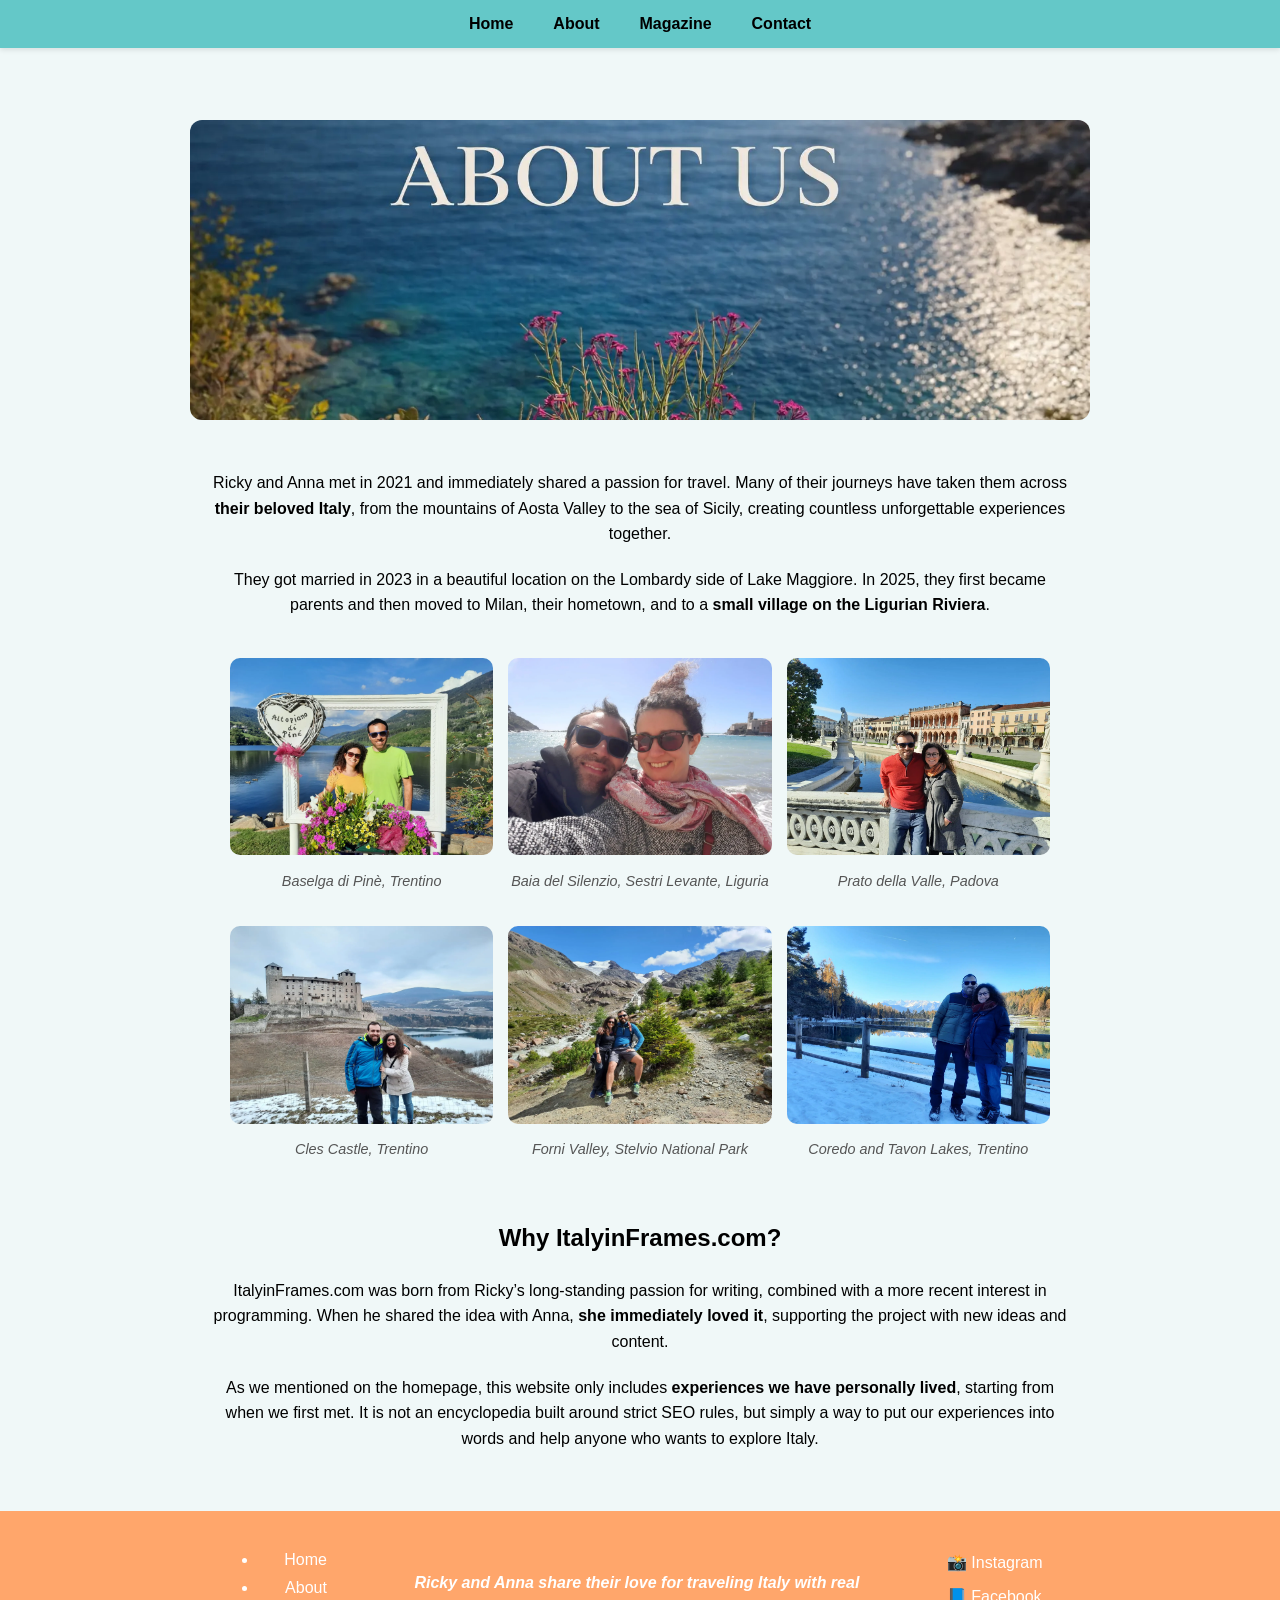
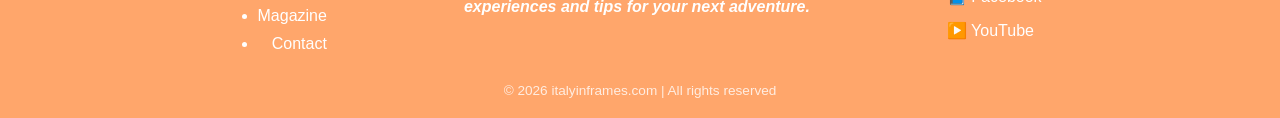
==== about.html @ 11b7d249 "first commit" ====
<!doctype html>
<html lang="en">
  <head>
    <meta charset="UTF-8" />
    <meta name="viewport" content="width=device-width, initial-scale=1.0" />
    <title>Ricky and Anna around Italy - About us</title>
    <meta name="description" content="Discover Italy with Ricky and Anna" />
    <link rel="stylesheet" href="css/style.css" />
  </head>
  <body>
    <!-- MENU -->
    <header>
      <nav class="main-nav">
        <ul>
          <li><a href="index.html">Home</a></li>
          <li><a href="about.html">About</a></li>
          <li><a href="magazine.html">Magazine</a></li>
          <li><a href="contact.html">Contact</a></li>
        </ul>
      </nav>
    </header>

    <!-- COVER IMAGE SECTION -->
    <section class="about-cover-narrow">
      <img
        src="images/about-us-italyinframes-cover.webp"
        alt="Ligurian Sea from the Rocche di Sant'Anna"
      />
    </section>

    <!-- TESTO ABOUT -->
    <div class="about-text-narrow">
      <p>
        Ricky and Anna met in 2021 and immediately shared a passion for travel.
        Many of their journeys have taken them across
        <strong>their beloved Italy</strong>, from the mountains of Aosta Valley
        to the sea of Sicily, creating countless unforgettable experiences
        together.
      </p>

      <p>
        They got married in 2023 in a beautiful location on the Lombardy side of
        Lake Maggiore. In 2025, they first became parents and then moved to
        Milan, their hometown, and to a
        <strong>small village on the Ligurian Riviera</strong>.
      </p>

      <!-- About Us Gallery -->
      <div class="about-gallery">
        <div class="gallery-item">
          <img
            src="images/ricky-anna-baselga-di-pine.webp"
            alt="Baselga di Pinè, Trentino"
          />
          <p class="caption">Baselga di Pinè, Trentino</p>
        </div>
        <div class="gallery-item">
          <img
            src="images/ricky-anna-sestri-levante.webp"
            alt="Baia del Silenzio, Sestri Levante, Liguria"
          />
          <p class="caption">Baia del Silenzio, Sestri Levante, Liguria</p>
        </div>
        <div class="gallery-item">
          <img
            src="images/ricky-anna-padova.webp"
            alt="Prato della Valle, Padova"
          />
          <p class="caption">Prato della Valle, Padova</p>
        </div>
        <div class="gallery-item">
          <img
            src="images/ricky-anna-castel-cles.webp"
            alt="Cles Castle, Trentino"
          />
          <p class="caption">Cles Castle, Trentino</p>
        </div>
        <div class="gallery-item">
          <img
            src="images/ricky-anna-forni-valley.webp"
            alt="Forni Valley, Alps, Lombardia"
          />
          <p class="caption">Forni Valley, Stelvio National Park</p>
        </div>
        <div class="gallery-item">
          <img
            src="images/ricky-anna-2-laghi-tavon-coredo.webp"
            alt="2 Laghi di Tavon e Coredo, Trentino"
          />
          <p class="caption">Coredo and Tavon Lakes, Trentino</p>
        </div>
      </div>

      <h2>Why ItalyinFrames.com?</h2>

      <p>
        ItalyinFrames.com was born from Ricky’s long-standing passion for
        writing, combined with a more recent interest in programming. When he
        shared the idea with Anna, <strong>she immediately loved it</strong>,
        supporting the project with new ideas and content.
      </p>

      <p>
        As we mentioned on the homepage, this website only includes
        <strong>experiences we have personally lived</strong>, starting from
        when we first met. It is not an encyclopedia built around strict SEO
        rules, but simply a way to put our experiences into words and help
        anyone who wants to explore Italy.
      </p>
    </div>

    <!-- FOOTER -->
    <footer class="site-footer">
      <div class="footer-top">
        <div class="footer-left">
          <ul>
            <li><a href="index.html">Home</a></li>
            <li><a href="about.html">About</a></li>
            <li><a href="magazine.html">Magazine</a></li>
            <li><a href="contact.html">Contact</a></li>
          </ul>
        </div>
        <div class="footer-center">
          <p>
            Ricky and Anna share their love for traveling Italy with real
            experiences and tips for your next adventure.
          </p>
        </div>
        <div class="footer-right">
          <ul>
            <li>📸 Instagram</li>
            <li>📘 Facebook</li>
            <li>▶️ YouTube</li>
          </ul>
        </div>
      </div>
      <div class="footer-bottom">
        <p>&copy; 2026 italyinframes.com | All rights reserved</p>
      </div>
    </footer>

    <script src="js/main.js"></script>
  </body>
</html>
---- css/style.css ----
/* RESET BASE */
* {
  margin: 0;
  padding: 0;
  box-sizing: border-box;
  font-family: Arial, sans-serif;
}

/* BODY */
body {
  background-color: #f0f8f8;
}

/* MENU */
header {
  width: 100%;
  background-color: #64c8c8;
  position: fixed;
  top: 0;
  left: 0;
  z-index: 1000;
  box-shadow: 0 2px 5px rgba(0, 0, 0, 0.1);
}

.main-nav ul {
  list-style: none;
  display: flex;
  justify-content: center;
  padding: 15px 0;
}

.main-nav li {
  margin: 0 20px;
}

.main-nav a {
  text-decoration: none;
  color: #000;
  font-weight: bold;
  transition: color 0.3s;
}

.main-nav a:hover {
  color: #fff;
}

header {
  transition: transform 0.3s ease;
}

header.hide {
  transform: translateY(-100%);
}

/* HERO SECTION */
.hero {
  position: relative;
  height: 100vh;
  display: flex;
  flex-direction: column;
  justify-content: center;
  align-items: center;
  overflow: hidden;
  background: url("../images/wandering-italy-com-hero-image.webp") no-repeat
    center center/cover;
}

.hero h1 {
  position: relative;
  opacity: 0;
  transition: all 1s ease;
  font-size: 4rem;
  color: #fff;
  text-shadow: 2px 2px 8px rgba(0, 0, 0, 0.5);
}

.hero-wandering {
  left: -200px;
}

.hero-italy {
  right: -200px;
  font-weight: 300;
  letter-spacing: 2px;
}

.in {
  font-size: 0.6em;
  opacity: 0.8;
  margin-right: 5px;
}

/* HOME TEXT */
.home-text {
  max-width: 900px;
  margin: 120px auto 50px auto;
  padding: 0 20px;
  line-height: 1.6;
  font-size: 1.1rem;
}

/* TESTO ABOUT */
.about-text p {
  margin-bottom: 20px; /* spazio tra paragrafi */
  line-height: 1.6; /* altezza riga leggibile */
  font-size: 1.1rem; /* stessa dimensione del font della home */
}

.about-text h2 {
  margin: 40px 0 20px 0; /* spazio sopra e sotto H2 */
  font-size: 2rem; /* stessa dimensione H2 home */
  color: #e63946; /* colore coerente con home */
  text-align: center; /* centrato come in home, cambialo in 'left' se preferisci */
}

/* CAROUSEL 3D */
.carousel3D-section {
  width: 100%;
  max-width: 1200px;
  margin: 50px auto;
  perspective: 1000px;
}

.carousel {
  position: relative;
  width: 100%;
  height: 500px;
  transform-style: preserve-3d;
}

.carousel-item {
  position: absolute;
  top: 0;
  left: 50%;
  transform-style: preserve-3d;
  transform: translateX(-50%) rotateY(0deg) translateZ(0);
  opacity: 0;
  text-align: center;
  transition:
    transform 1s,
    opacity 0.5s;
}

.carousel-item.front {
  opacity: 1;
  z-index: 10;
}

.carousel-item img {
  width: 100%;
  max-width: 100%;
  height: auto;
  border-radius: 10px;
  display: block;
  margin: 0 auto;
}

/* DIDASCALIE CAROUSEL */
.carousel-caption {
  position: absolute;
  bottom: -30px;
  width: 100%;
  text-align: center;
  font-size: 0.9rem;
  font-style: italic;
  color: rgba(0, 0, 0, 0.7);
  pointer-events: none;
  opacity: 0;
  transition: opacity 0.3s;
}

.carousel-item.front .carousel-caption {
  opacity: 1;
}

@media (max-width: 768px) {
  .carousel {
    height: auto;
    transform: none;
  }

  .carousel-item {
    position: relative;
    opacity: 1;
    transform: none;
    margin-bottom: 20px;
  }

  .carousel-item img {
    width: 100%;
    height: auto;
  }

  .carousel-caption {
    position: static;
    margin-top: 10px;
    opacity: 1;
  }
}

/* GUIDES SECTION */
.guides {
  max-width: 1200px;
  margin: 50px auto 80px auto;
  padding: 0 20px;
}

.guides h2 {
  text-align: center;
  font-size: 2rem;
  color: #e63946;
  margin-bottom: 30px;
}

.guides-grid {
  display: grid;
  grid-template-columns: repeat(auto-fit, minmax(250px, 1fr));
  gap: 20px;
}

.guide-card {
  background-color: #fff;
  padding: 20px;
  border-radius: 10px;
  text-align: center;
  box-shadow: 0 4px 12px rgba(0, 0, 0, 0.1);
  transition:
    transform 0.3s,
    box-shadow 0.3s;
}

.guide-card:hover {
  width: 100%;
  height: 160px;
  object-fit: cover;
  border-radius: 12px;
  margin: 10px 0;
  transition: transform 0.3s ease;
}

.guide-card img {
  width: 100%;
  height: 160px;
  object-fit: cover;
  border-radius: 12px;
  margin: 10px 0;
  transition: transform 0.3s ease;
}

.guide-card img:hover {
  transform: scale(1.03);
}

.guide-card h3 {
  font-size: 1.5rem;
  text-transform: uppercase;
  margin-bottom: 10px;
  color: #333;
}

.guide-card p {
  font-size: 1rem;
  color: #555;
  line-height: 1.4;
}

.guide-btn {
  display: inline-block;
  margin-top: 15px;
  padding: 10px 20px;
  background-color: #e63946;
  color: #fff;
  text-decoration: none;
  border-radius: 5px;
  transition: background-color 0.3s;
}

.guide-btn:hover {
  background-color: #d62828;
}

.home-text-end {
  max-width: 900px;
  margin: 40px auto 50px auto;
  padding: 0 20px;
}

/* FOOTER */
.site-footer {
  background-color: #ffa66b;
  color: #fff;
  padding: 40px 20px 20px 20px;
  font-family: Arial, sans-serif;
}

.footer-top {
  display: flex;
  justify-content: center;
  align-items: flex-start;
  max-width: 1200px;
  margin: 0 auto 20px auto;
  gap: 60px;
}

.footer-left,
.footer-right {
  flex: 0 1 auto;
}

.footer-center {
  flex: 1;
  text-align: center;
  max-width: 500px;
  margin-top: 20px;
}

.footer-left {
  text-align: right;
}

.footer-right {
  text-align: left;
}

.footer-left ul {
  list-style: disc;
  padding-left: 20px;
  margin: 0;
}

.footer-right ul {
  list-style: none;
  padding: 0;
  margin: 0;
}

.footer-left li,
.footer-right li {
  margin-bottom: 10px;
}

.footer-left a {
  color: #fff;
  text-decoration: none;
  transition: color 0.3s;
}

.footer-left a:hover {
  color: #333;
}

.footer-center p {
  text-align: center;
  line-height: 1.5;
  font-weight: 600;
  font-style: italic;
}

.footer-right li {
  line-height: 1.5;
  cursor: pointer;
  transition: color 0.3s;
}

.footer-right li:hover {
  color: #333;
}

.footer-bottom {
  text-align: center;
  font-size: 0.85rem;
  opacity: 0.8;
  margin-top: 20px;
}

/* RESPONSIVE */
@media (max-width: 768px) {
  .guides {
    margin-bottom: 60px;
  }

  .footer-top {
    flex-direction: column;
    align-items: center;
    text-align: center;
    gap: 20px;
  }

  .footer-left,
  .footer-center,
  .footer-right {
    flex: 1 1 auto;
  }
}

/* Testo sotto le guide - versione definitiva responsive */
.home-text-end p {
  font-size: 1.1rem; /* stessa dimensione dei paragrafi principali */
  line-height: 1.6; /* distanza tra le righe coerente */
  margin-top: 40px; /* spazio dai rettangoli sopra su desktop */
  margin-bottom: 20px; /* spazio coerente sotto il paragrafo */
  color: #333; /* colore testo coerente con il resto */
  max-width: 900px; /* limite di larghezza come gli altri paragrafi */
  margin-left: auto; /* centratura orizzontale */
  margin-right: auto; /* centratura orizzontale */
  text-align: left; /* testo a sx */
}

/* Mobile */
@media (max-width: 768px) {
  .home-text-end p {
    font-size: 1rem; /* leggermente più piccolo su mobile */
    margin-top: 30px; /* spazio leggermente ridotto su mobile */
    padding: 0 15px; /* padding laterale per non toccare i bordi */
  }
}

/* About Cover Narrow (con margini laterali) */
.about-cover-narrow {
  max-width: 900px; /* circa 4cm margine laterale desktop */
  margin: 120px auto 50px auto;
}
.about-cover-narrow img {
  width: 100%;
  height: 300px;
  object-fit: cover;
  border-radius: 12px;
  display: block;
}

/* About Text Narrow */
.about-text-narrow {
  max-width: 900px;
  margin: 40px auto 60px auto;
  padding: 0 20px;
  line-height: 1.6;
  text-align: left; /* testo allineato a sinistra */
}

/* About Gallery (uguale a full-width) */
.about-gallery {
  max-width: 900px;
  margin: 40px auto;
  padding: 0 20px;
  display: grid;
  grid-template-columns: repeat(auto-fit, minmax(200px, 1fr));
  gap: 15px;
}
.about-gallery img {
  width: 100%;
  height: auto;
  border-radius: 10px;
  object-fit: cover;
  transition: transform 0.3s ease;
}
.about-gallery img:hover {
  transform: scale(1.05);
}
.gallery-item .caption {
  text-align: center;
  font-size: 0.9rem;
  color: #555;
  margin-top: 8px;
  line-height: 1.4;
  font-style: italic;
}

/* Tablet */
@media (max-width: 1024px) {
  .about-gallery {
    grid-template-columns: repeat(2, 1fr);
  }
}
/* Mobile */
@media (max-width: 768px) {
  .about-gallery {
    grid-template-columns: 1fr;
  }
}

/* Spaziatura tra paragrafi nella pagina About */
.about-text-narrow p {
  margin-bottom: 20px; /* distanza tra paragrafi */
  text-align: center; /* centratura del testo */
}

/* Spaziatura tra H2 e paragrafi */
.about-text-narrow h2 {
  margin-top: 40px; /* spazio sopra H2 */
  margin-bottom: 20px; /* spazio sotto H2 */
  text-align: center; /* H2 centrato */
}

/* Eventuale centratura del testo dopo gallery */
.about-gallery-section {
  text-align: center;
}

/* =============================== */
/* CSS MAGAZINE ARTICLE */
/* =============================== */
.magazine-article {
  max-width: 900px;
  margin: 100px auto 60px auto;
  padding: 0 20px;
  font-family: Arial, sans-serif;
  line-height: 1.7;
  color: #333;
}

.magazine-article h1 {
  font-size: 2.5rem;
  margin-bottom: 20px;
  text-align: center;
  color: #064663;
}

.magazine-article h2 {
  font-size: 2rem;
  margin: 40px 0 20px 0;
  text-align: center;
  color: #e63946;
  border-bottom: 2px solid #e63946;
  padding-bottom: 5px;
}

.magazine-article h3 {
  font-size: 1.4rem;
  margin: 30px 0 15px 0;
  text-align: center;
  color: #e63946;
  font-weight: 600;
  letter-spacing: 0.5px;
}

.magazine-article p {
  margin-bottom: 20px;
  font-size: 1.1rem;
}

.magazine-article img {
  width: 100%;
  height: auto;
  margin: 20px 0;
  border-radius: 10px;
}

.magazine-article .caption {
  font-size: 0.9rem;
  font-style: italic;
  color: #555;
  text-align: center;
  margin-bottom: 30px;
}

.magazine-article table {
  width: 100%;
  border-collapse: collapse;
  margin: 30px 0;
}

.magazine-article th,
.magazine-article td {
  border: 1px solid #ccc;
  padding: 10px;
  text-align: left;
}

.magazine-article th {
  background-color: #f7d6d6;
}

.magazine-article tbody tr:nth-child(even) {
  background-color: #f9f9f9;
}

.cta {
  text-align: center;
  font-weight: bold;
  font-size: 1.2rem;
  margin: 50px 0;
  padding: 20px;
  background-color: #ffe5e5;
  border-left: 5px solid #e63946;
  border-radius: 8px;
}

/* RESPONSIVE */
@media (max-width: 768px) {
  .magazine-article h1 {
    font-size: 2rem;
  }
  .magazine-article h2 {
    font-size: 1.5rem;
  }
  .magazine-article p {
    font-size: 1rem;
  }
}

/* Magazine hero */
.magazine-hero {
  display: flex;
  justify-content: space-between;
  align-items: flex-start;
  max-width: 1100px;
  margin: 80px auto 50px;
  padding: 0 20px;
  gap: 60px;
}

.magazine-hero-left h2 {
  font-size: 3.2rem;
  margin: 0;
  color: #000;
  letter-spacing: -1px;
}

.magazine-tagline {
  display: block;
  margin-top: 8px;
  font-size: 1rem;
  color: #888;
  letter-spacing: 1px;
}

.magazine-hero-right p {
  font-size: 1.15rem;
  line-height: 1.7;
  color: #555;
  max-width: 520px;
  margin: 0;
}

/* RESPONSIVE */
@media (max-width: 768px) {
  .magazine-hero {
    flex-direction: column;
    gap: 20px;
  }

  .magazine-hero-left h2 {
    font-size: 2.4rem;
  }
}

/* Magazine grid */
.magazine-container {
  max-width: 1200px;
  margin: 0 auto;
  padding: 40px 20px;
  display: grid;
  grid-template-columns: repeat(3, 1fr);
  gap: 30px;
}

.magazine-item {
  display: flex;
  flex-direction: column;
  align-items: flex-start;
  text-align: left;
  background: #fff;
  padding: 15px;
  border-radius: 10px;
  box-shadow: 0 4px 10px rgba(0, 0, 0, 0.1);
}

.magazine-item img {
  width: 100%;
  height: auto;
  border-radius: 8px;
  object-fit: cover;
  margin-bottom: 15px;
}

.magazine-item img:hover {
  transform: scale(1.05);
}

.magazine-item h2 {
  margin: 0 0 10px 0;
  font-size: 1.2rem;
  line-height: 1.3;
}

.magazine-item p {
  margin: 0;
  font-size: 1rem;
  line-height: 1.5;
}

/* Tablet */
@media (max-width: 1024px) {
  .magazine-container {
    grid-template-columns: repeat(2, 1fr);
  }
}

/* Mobile */
@media (max-width: 768px) {
  .magazine-container {
    grid-template-columns: 1fr;
  }
}

/* ===== ARTICLE META ===== */
.article-meta {
  display: inline-block;

  font-size: 0.95rem;
  color: #222;
  font-weight: 400;
  letter-spacing: 0.3px;

  padding: 10px 18px;
  margin: 10px auto 30px auto;

  background: #fff;
  border: 1px solid #eaeaea;
  border-radius: 999px;

  box-shadow: 0 2px 8px rgba(0, 0, 0, 0.04);
}

/* CENTRATURA */
.article-meta-wrapper {
  text-align: center;
}

/* REGOLE LINK  */
.article-meta a {
  color: #e63946;
  text-decoration: none;
  font-weight: 500;
}

.article-meta a:hover {
  text-decoration: underline;
}

/* CONTACT HERO */
.contact-hero {
  text-align: center;
  margin: 80px auto 40px;
  padding: 0 20px;
}

.contact-hero h2 {
  font-size: 2.8rem;
  margin-bottom: 10px;
}

.contact-hero p {
  font-size: 1.1rem;
  color: #555;
}

/* CONTACT CONTAINER */
.contact-container {
  max-width: 600px;
  margin: 0 auto 80px;
  padding: 0 20px;
}

/* FORM */
.contact-form {
  display: flex;
  flex-direction: column;
  gap: 15px;
}

.contact-form input,
.contact-form textarea {
  width: 100%;
  padding: 12px;
  border: 1px solid #ddd;
  border-radius: 8px;
  font-size: 1rem;
  font-family: inherit;
}

.contact-form input:focus,
.contact-form textarea:focus {
  outline: none;
  border-color: #1d3557;
}

/* BUTTON */
.contact-form button {
  padding: 12px;
  background-color: #1d3557;
  color: #fff;
  border: none;
  border-radius: 8px;
  font-size: 1rem;
  cursor: pointer;
  transition: background 0.3s ease;
}

.contact-form button:hover {
  background-color: #16324f;
}

/* Giscus */
#disqus_thread,
.giscus {
  max-width: 900px;
  margin: 80px auto 0 auto;
  padding: 25px;
  background: #fff;
  border-radius: 12px;
  box-shadow: 0 10px 30px rgba(0, 0, 0, 0.08);
  font-family: inherit;
  font-size: 16px;
}

.giscus-frame {
  border: none !important;
}

.comments-divider {
  width: 60%;
  margin: 60px auto 30px auto;
  border: none;
  border-top: 1px solid rgba(0, 0, 0, 0.1);
}
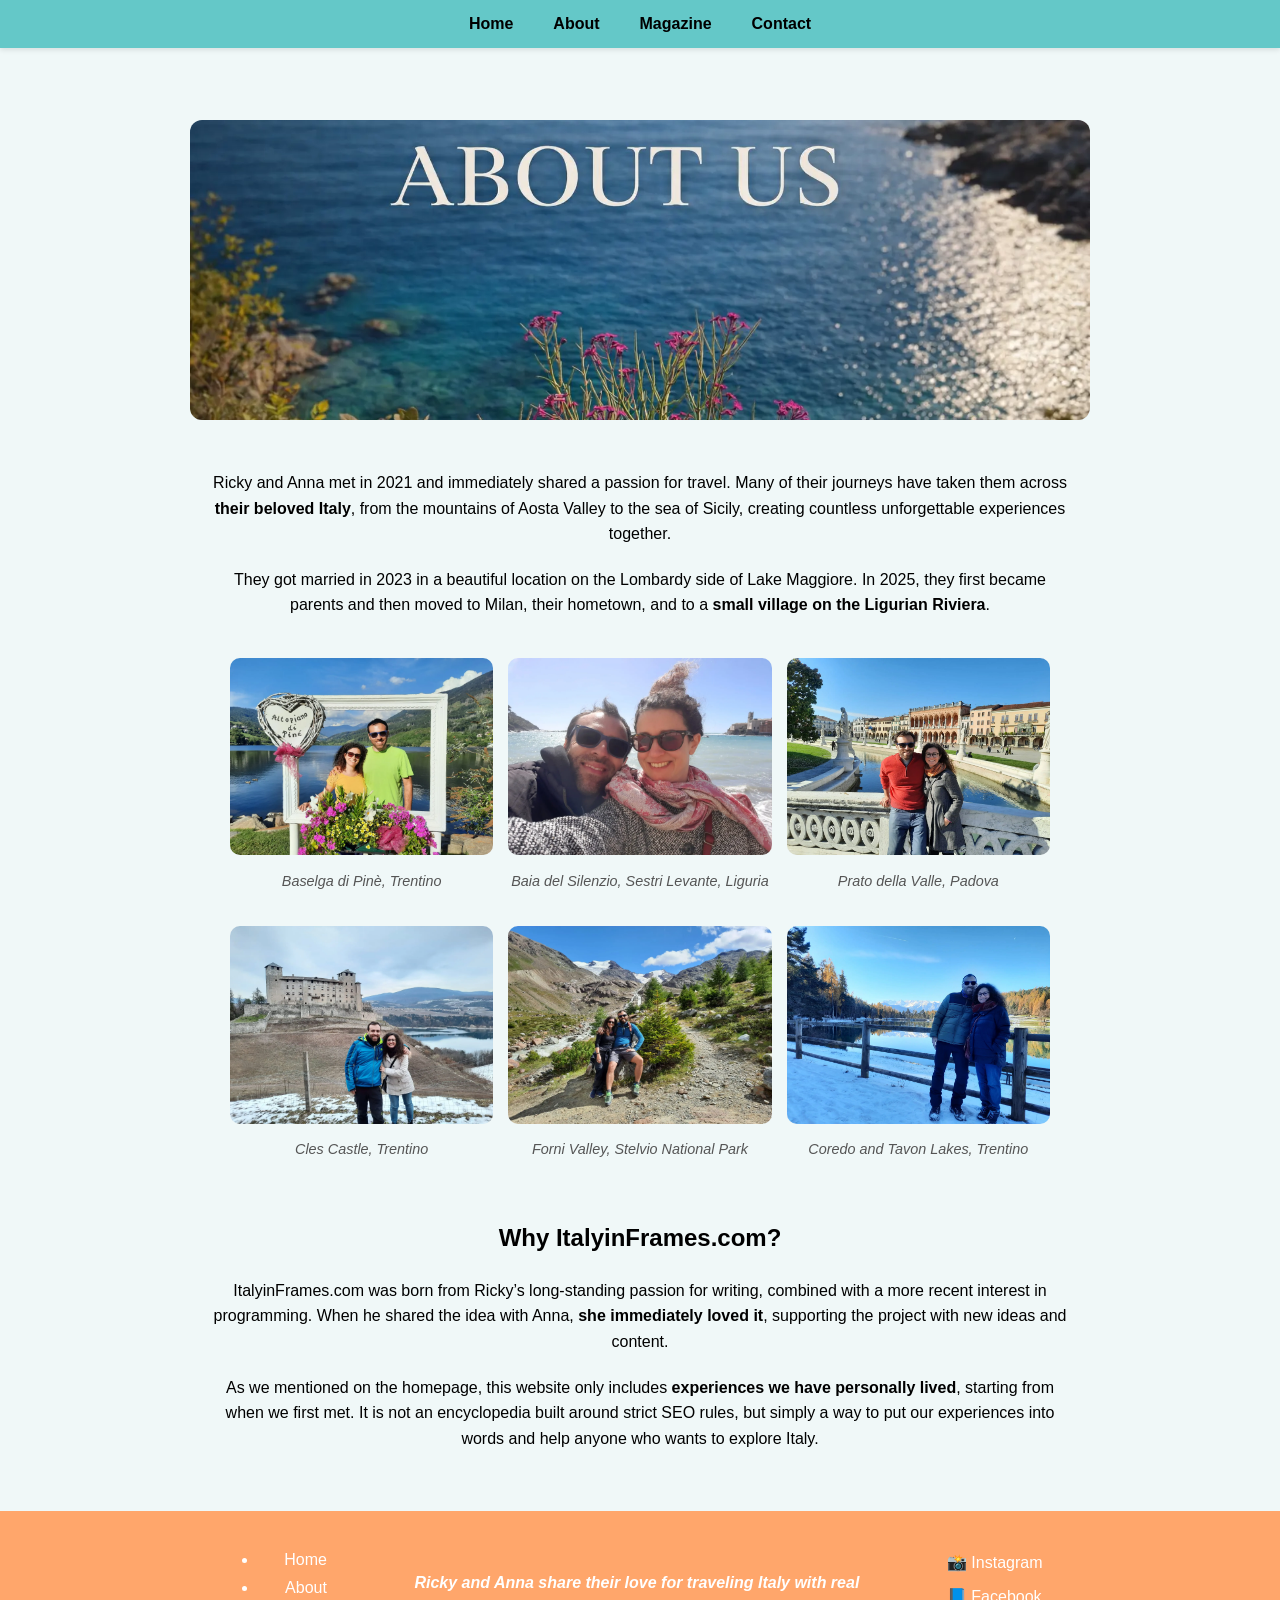
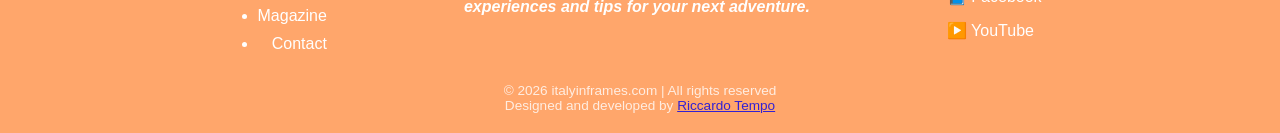
==== commit bc3643cb: "footer update" ====
--- a/about.html
+++ b/about.html
@@ -136,6 +136,10 @@
       </div>
       <div class="footer-bottom">
         <p>&copy; 2026 italyinframes.com | All rights reserved</p>
+        <p>
+          Designed and developed by
+          <a href="https://riccardotempo.com" target="_blank">Riccardo Tempo</a>
+        </p>
       </div>
     </footer>
 
--- a/css/style.css
+++ b/css/style.css
@@ -184,6 +184,7 @@
     opacity: 1;
     transform: none;
     margin-bottom: 20px;
+    left: 0;
   }
 
   .carousel-item img {
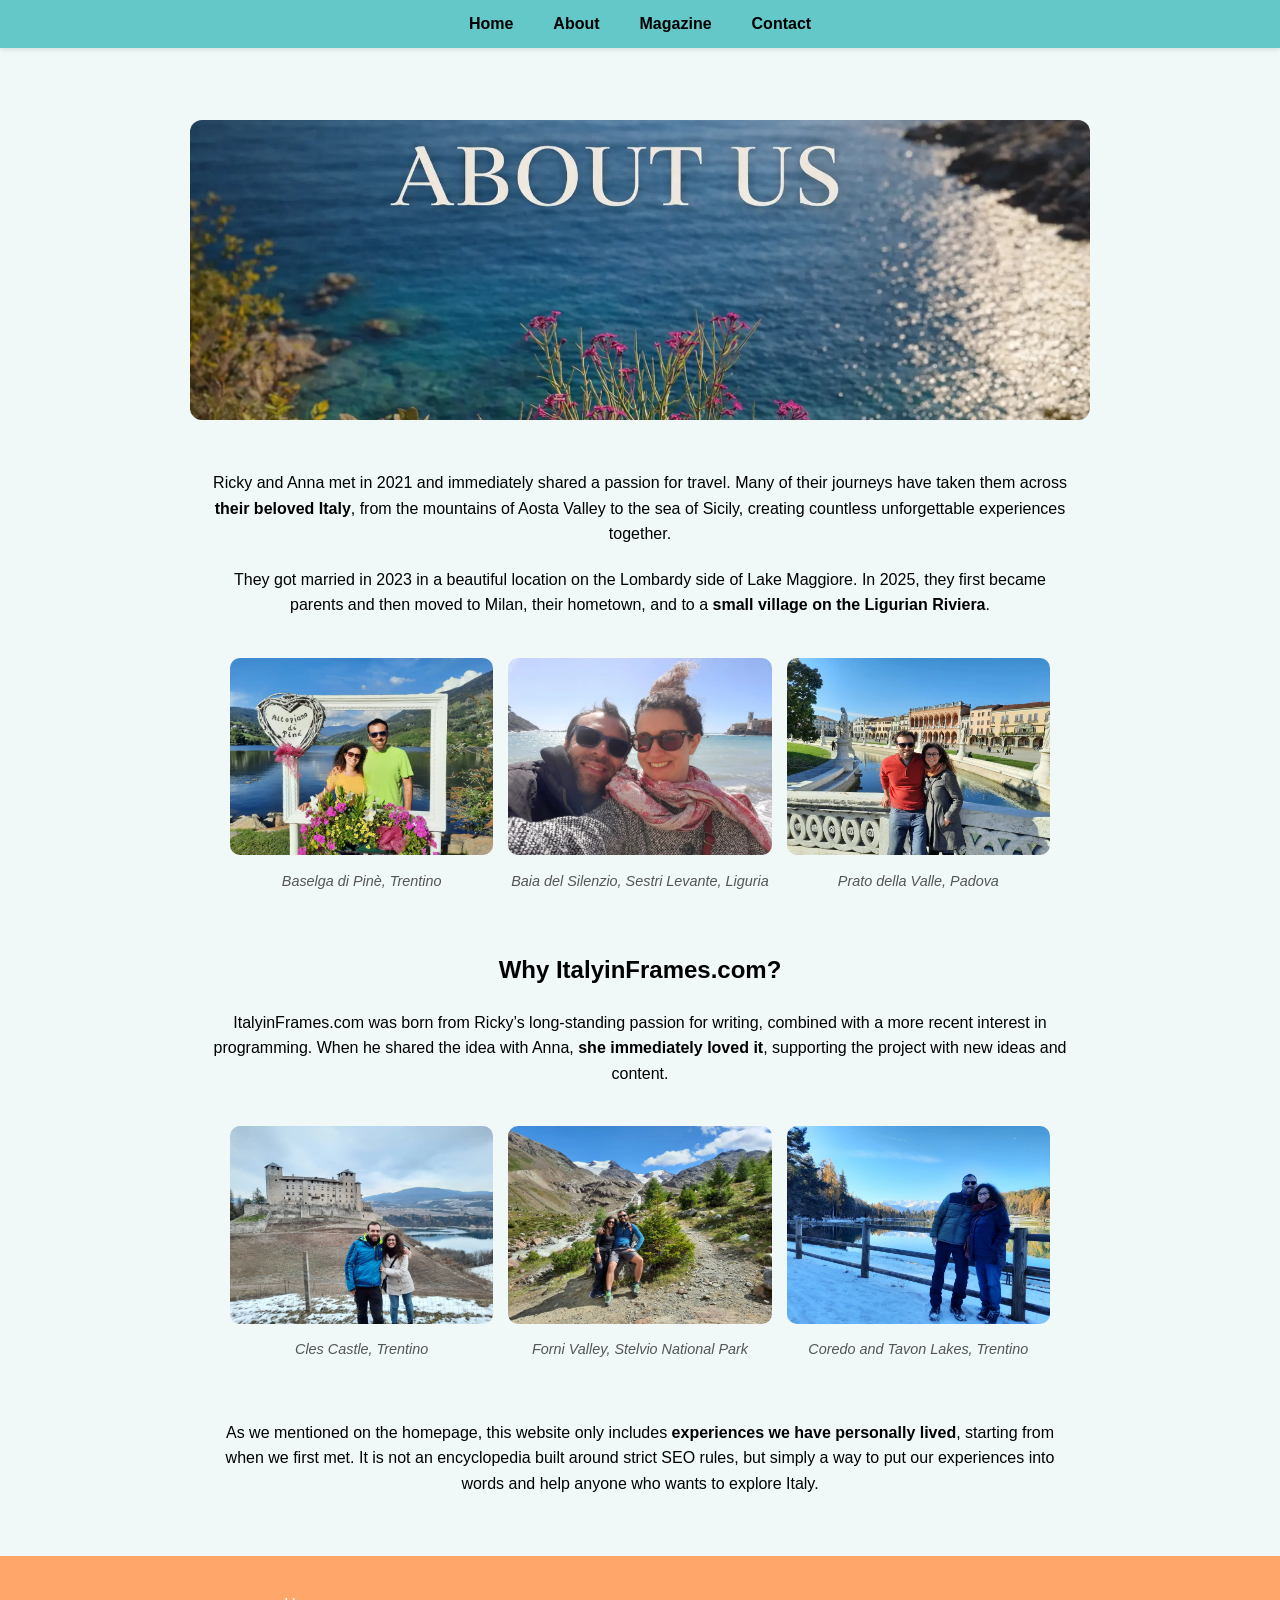
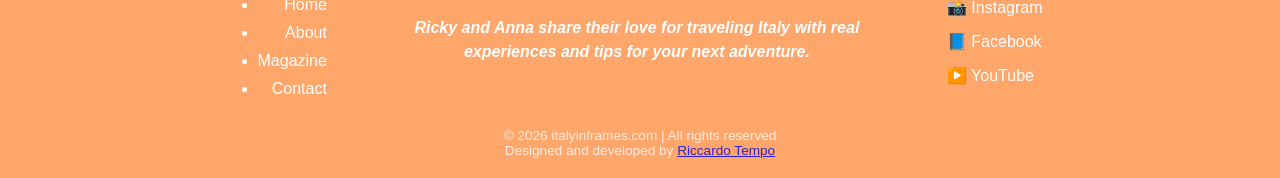
==== commit 243aa3a9: "update gallery About HTML & CSS" ====
--- a/about.html
+++ b/about.html
@@ -45,7 +45,7 @@
         <strong>small village on the Ligurian Riviera</strong>.
       </p>
 
-      <!-- About Us Gallery -->
+      <!-- About Us Gallery 1 -->
       <div class="about-gallery">
         <div class="gallery-item">
           <img
@@ -68,6 +68,19 @@
           />
           <p class="caption">Prato della Valle, Padova</p>
         </div>
+      </div>
+
+      <h2>Why ItalyinFrames.com?</h2>
+
+      <p>
+        ItalyinFrames.com was born from Ricky’s long-standing passion for
+        writing, combined with a more recent interest in programming. When he
+        shared the idea with Anna, <strong>she immediately loved it</strong>,
+        supporting the project with new ideas and content.
+      </p>
+
+      <!-- About Us Gallery 2 -->
+      <div class="about-gallery">
         <div class="gallery-item">
           <img
             src="images/ricky-anna-castel-cles.webp"
@@ -90,15 +103,6 @@
           <p class="caption">Coredo and Tavon Lakes, Trentino</p>
         </div>
       </div>
-
-      <h2>Why ItalyinFrames.com?</h2>
-
-      <p>
-        ItalyinFrames.com was born from Ricky’s long-standing passion for
-        writing, combined with a more recent interest in programming. When he
-        shared the idea with Anna, <strong>she immediately loved it</strong>,
-        supporting the project with new ideas and content.
-      </p>
 
       <p>
         As we mentioned on the homepage, this website only includes
--- a/css/style.css
+++ b/css/style.css
@@ -444,7 +444,7 @@
   margin: 40px auto;
   padding: 0 20px;
   display: grid;
-  grid-template-columns: repeat(auto-fit, minmax(200px, 1fr));
+  grid-template-columns: repeat(3, 1fr);
   gap: 15px;
 }
 .about-gallery img {
@@ -466,13 +466,7 @@
   font-style: italic;
 }
 
-/* Tablet */
-@media (max-width: 1024px) {
-  .about-gallery {
-    grid-template-columns: repeat(2, 1fr);
-  }
-}
-/* Mobile */
+/* Tablet e mobile */
 @media (max-width: 768px) {
   .about-gallery {
     grid-template-columns: 1fr;
